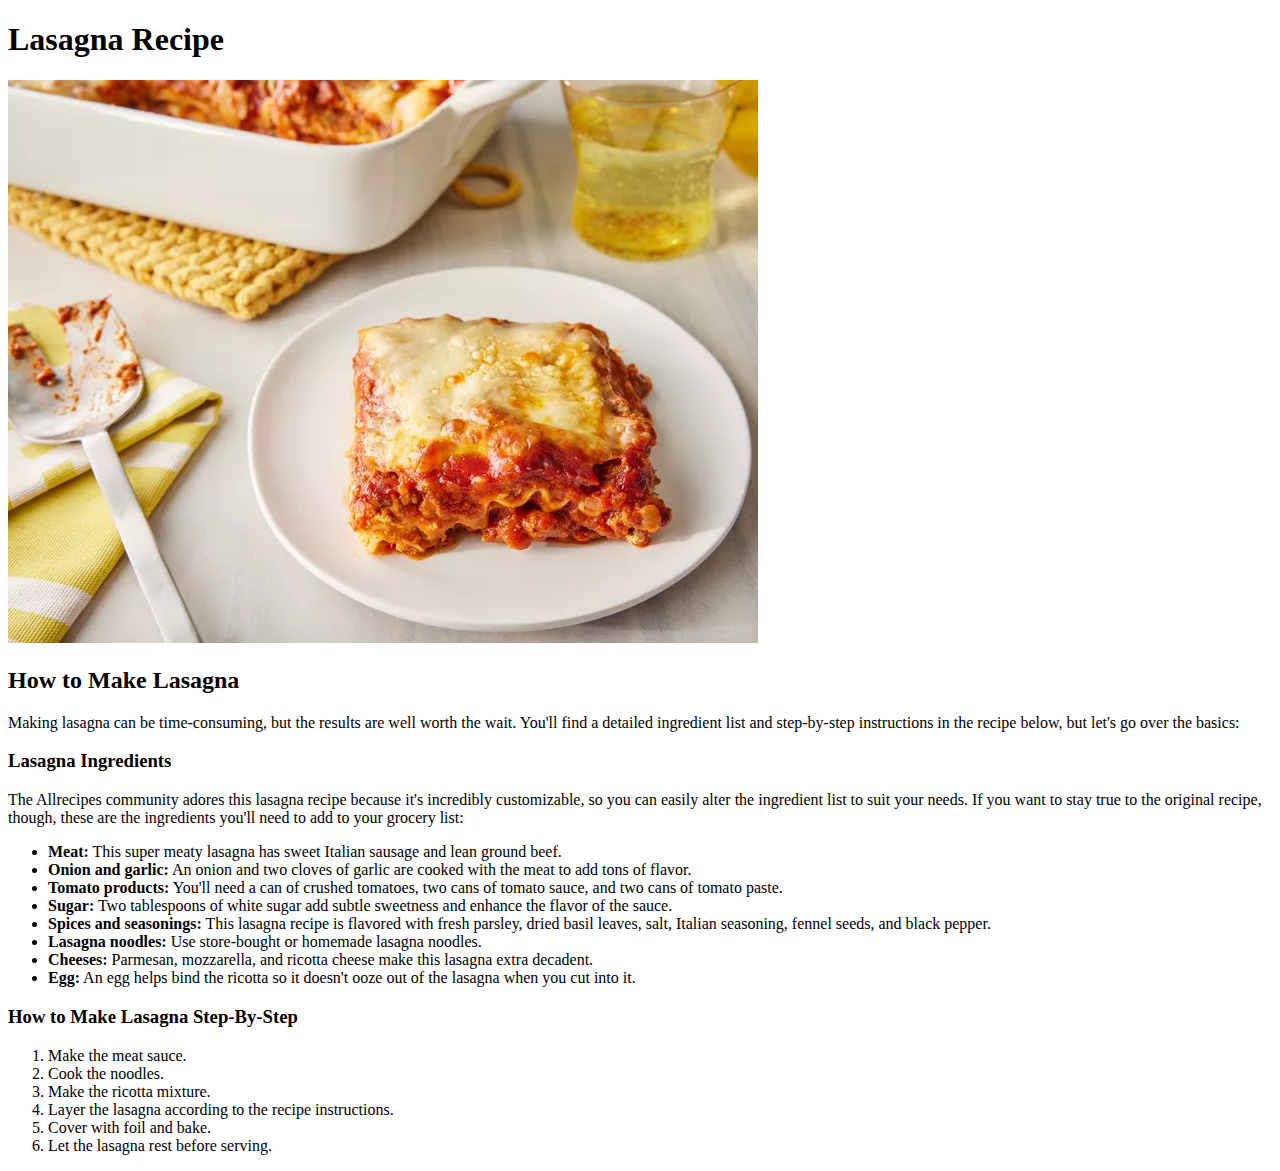
==== recipes/lasagna.html @ f6008b63 "Project completed" ====
<!DOCTYPE html>
<html lang="en">
<head>
    <meta charset="UTF-8">
    <meta name="viewport" content="width=device-width, initial-scale=1.0">
    <title>Lasagna Recipe</title>
</head>
<body>
    <h1>Lasagna Recipe</h1>
    <img src="./images/23600-worlds-best-lasagna-DDMFS-4x3-1196-24c5401652934ffb96d3d94bc9fbe2d7.webp">

    <h2>How to Make Lasagna</h2>
    <p>Making lasagna can be time-consuming, but the results are well worth the wait. You'll find a detailed ingredient list and step-by-step instructions in the recipe below, but let's go over the basics:</p>
    
    <h3>Lasagna Ingredients</h3>
    <p>The Allrecipes community adores this lasagna recipe because it's incredibly customizable, so you can easily alter the ingredient list to suit your needs. If you want to stay true to the original recipe, though, these are the ingredients you'll need to add to your grocery list:</p>
    <ul>
        <li><strong>Meat:</strong> This super meaty lasagna has sweet Italian sausage and lean ground beef.</li>
        <li><strong>Onion and garlic:</strong> An onion and two cloves of garlic are cooked with the meat to add tons of flavor.</li>
        <li><strong>Tomato products:</strong> You'll need a can of crushed tomatoes, two cans of tomato sauce, and two cans of tomato paste.
        </li>
        <li><strong>Sugar:</strong> Two tablespoons of white sugar add subtle sweetness and enhance the flavor of the sauce.</li>
        <li><strong>Spices and seasonings:</strong> This lasagna recipe is flavored with fresh parsley, dried basil leaves, salt, Italian seasoning, fennel seeds, and black pepper.</li>
        <li><strong>Lasagna noodles:</strong> Use store-bought or homemade lasagna noodles.</li>
        <li><strong>Cheeses:</strong> Parmesan, mozzarella, and ricotta cheese make this lasagna extra decadent.</li>
        <li><strong>Egg:</strong> An egg helps bind the ricotta so it doesn't ooze out of the lasagna when you cut into it.</li>
    </ul>
    
    <h3>How to Make Lasagna Step-By-Step</h3>
    <ol>
        <li>Make the meat sauce.</li>
        <li>Cook the noodles.</li>
        <li>Make the ricotta mixture.</li>
        <li>Layer the lasagna according to the recipe instructions.</li>
        <li>Cover with foil and bake.</li>
        <li>Let the lasagna rest before serving.</li>
    </ol>
</body>
</html>
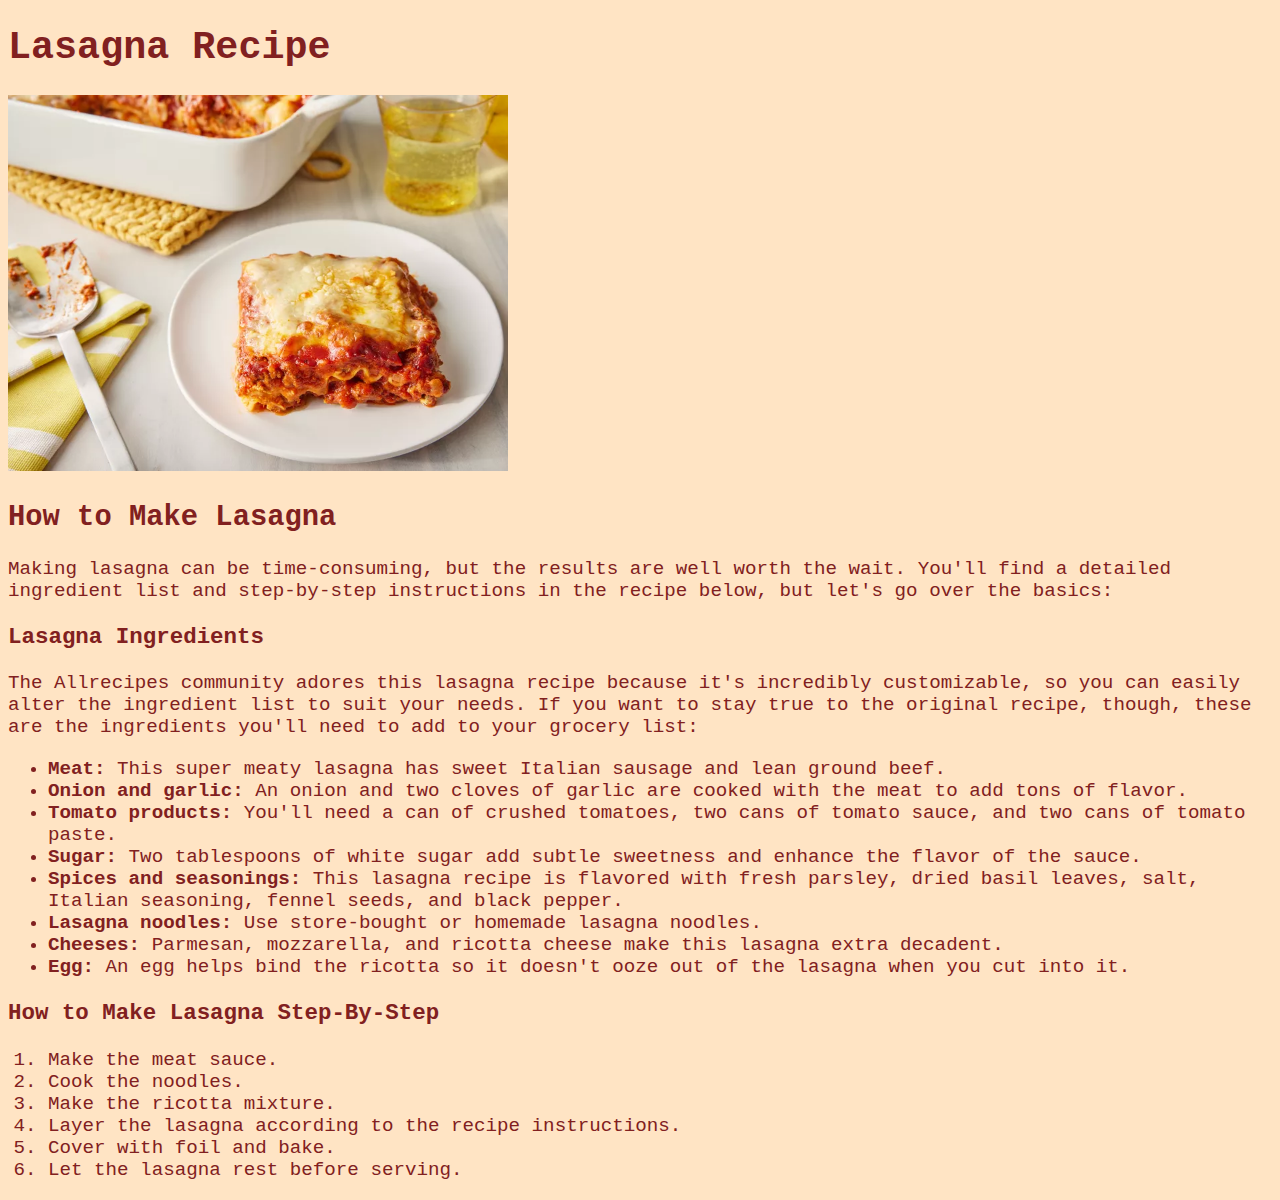
==== commit 46f1ee6e: "Added css files and some styles" ====
--- a/recipes/lasagna.html
+++ b/recipes/lasagna.html
@@ -4,6 +4,7 @@
     <meta charset="UTF-8">
     <meta name="viewport" content="width=device-width, initial-scale=1.0">
     <title>Lasagna Recipe</title>
+    <link rel="stylesheet" href="lasagna.css">
 </head>
 <body>
     <h1>Lasagna Recipe</h1>
--- a/recipes/lasagna.css
+++ b/recipes/lasagna.css
@@ -0,0 +1,11 @@
+img {
+    width: 500px;
+    height: auto;
+}
+
+body {
+    background-color: bisque;
+    color: rgb(129, 32, 32);
+    font-family: 'Courier New', Courier, monospace;
+    font-size: larger;
+}